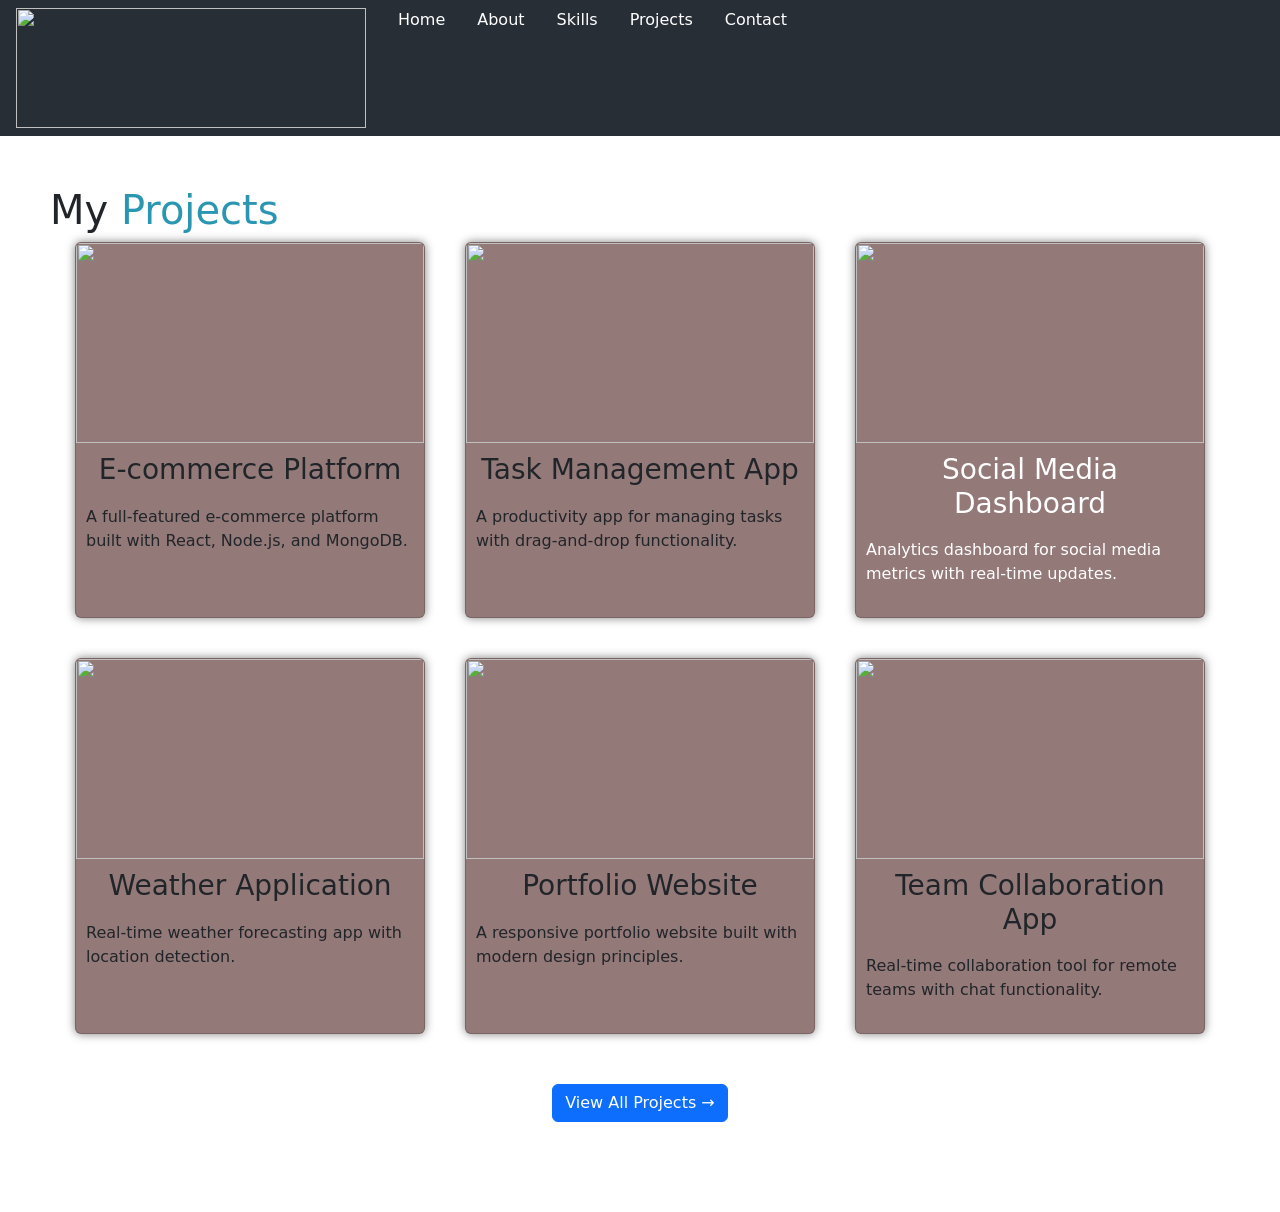
==== projects.html @ bbaca057 "second commit" ====
<!DOCTYPE html>
<html lang="en">
<head>
    <meta charset="UTF-8">
    <meta name="viewport" content="width=device-width, initial-scale=1.0">
    <title>Document</title>
    <link rel="stylesheet" href="https://cdnjs.cloudflare.com/ajax/libs/font-awesome/7.0.1/css/all.min.css" integrity="sha512-2SwdPD6INVrV/lHTZbO2nodKhrnDdJK9/kg2XD1r9uGqPo1cUbujc+IYdlYdEErWNu69gVcYgdxlmVmzTWnetw==" crossorigin="anonymous" referrerpolicy="no-referrer" />
    <link rel="stylesheet" href="https://cdnjs.cloudflare.com/ajax/libs/font-awesome/7.0.1/css/solid.min.css" integrity="sha512-EHa6vH03/Ty92WahM0/tet1Qicl76zihDCkBnFhN3kFGQkC+mc86d7V+6y2ypiLbk3h0beZAGdUpzfMcb06cMg==" crossorigin="anonymous" referrerpolicy="no-referrer" />
    <style>
       body{
    margin:0;
    padding:0;
}

.nav{
    background-color:#272e36;
}
  .nav-link {
    display: block;
    padding: .5rem 1rem;
    color: white !important;
    text-decoration: none;
    transition: color .15s ease-in-out, background-color .15s ease-in-out, border-color .15s ease-in-out;
}

.main{
    background-image:url("https://w0.peakpx.com/wallpaper/414/454/HD-wallpaper-luxury-dark-black-gradient-background-business-elegant-presentation-banner-2434209-vector-art-at-vecteezy.jpg");
    background-size:cover;
    background-position:center;
    min-height:100vh;
    padding:50px;
}


}

.content{
    text-align:center;
    color:rgb(221, 205, 205);
    margin-bottom:50px;
}

.flex{
    display:flex;
    flex-wrap:wrap;
    justify-content:center;
    gap:40px;
    max-width:1200px;
    margin:auto;
}

.card{
    width:350px;
    background:#101827;
    color:white;
    border-radius:15px;
    overflow:hidden;
    box-shadow:0px 0px 10px rgba(0,0,0,0.5);
}

.card img{
    width:100%;
    height:200px;
    object-fit:cover;
}

.card h3{
    padding:10px;
}

.card p{
    padding:0 10px 15px;
}

.button{
    display:flex;
    justify-content:center;
    align-items:center;
    margin-top:50px;
    padding-bottom:40px;
}
    </style>
    
<link href="https://cdn.jsdelivr.net/npm/bootstrap@5.0.2/dist/css/bootstrap.min.css" rel="stylesheet" integrity="sha384-EVSTQN3/azprG1Anm3QDgpJLIm9Nao0Yz1ztcQTwFspd3yD65VohhpuuCOmLASjC" crossorigin="anonymous">
<script src="https://cdn.jsdelivr.net/npm/bootstrap@5.0.2/dist/js/bootstrap.bundle.min.js" integrity="sha384-MrcW6ZMFYlzcLA8Nl+NtUVF0sA7MsXsP1UyJoMp4YLEuNSfAP+JcXn/tWtIaxVXM" crossorigin="anonymous"></script>
<script src="https://cdn.jsdelivr.net/npm/@popperjs/core@2.9.2/dist/umd/popper.min.js" integrity="sha384-IQsoLXl5PILFhosVNubq5LC7Qb9DXgDA9i+tQ8Zj3iwWAwPtgFTxbJ8NT4GN1R8p" crossorigin="anonymous"></script>
<script src="https://cdn.jsdelivr.net/npm/bootstrap@5.0.2/dist/js/bootstrap.min.js" integrity="sha384-cVKIPhGWiC2Al4u+LWgxfKTRIcfu0JTxR+EQDz/bgldoEyl4H0zUF0QKbrJ0EcQF" crossorigin="anonymous"></script>

<body>
    <div class="nav">
 
<ul class="nav justify-content-end">
    <span style="  height: fit-content;
            width: fit-content;">
    <li class="nav-item">
    <a class="nav-link" href="#"><img src=" https://cdn.freebiesupply.com/logos/large/2x/portfolio-logo-svg-vector.svg"height="120px"width="350"></a>
  </li>
  </span>
  <li class="nav-item">
    <a class="nav-link active" aria-current="page" href="portfolio.html">Home</a>
  </li>
  <li class="nav-item">
    <a class="nav-link"href="about.html">About</a>
  </li>
   <li class="nav-item">
    <a class="nav-link" href="skills.html">Skills</a>
  </li>
  <li class="nav-item">
    <a class="nav-link" href="projects.html">Projects</a>
  </li>
  <li class="nav-item">
    <a class="nav-link" href="contact.html">Contact</a>
  </li>
</ul>
   </div>
   <div class="main">

<div class="content">
    <h1> My <span style="color:#2a96b1">Projects</span>
    </h1>
</div>

<div class="flex">

     <div class="card" style="background-color:rgb(148,121,121);">
        <img src="https://ideasplus.in/wp-content/uploads/2023/10/E-Commerce.jpeg" width="194" height="168">
        <h3 align="center">E-commerce Platform</h3>
        <p>A full-featured e-commerce platform built with React, Node.js, and MongoDB.</p>
    </div>

    <div class="card" style="background-color:rgb(148,121,121);">
        <img src="https://www.chanty.com/blog/wp-content/uploads/2020/10/Task-manager-apps-scaled.jpg" width="194" height="168">
        <h3 align="center">Task Management App</h3>
        <p>A productivity app for managing tasks with drag-and-drop functionality.</p>
    </div>

    <div class="card" style="background-color:rgb(148,121,121); color:white;">
        <img src="https://res.cloudinary.com/dz209s6jk/image/upload/f_auto,q_auto,w_700/Challenges/ftdvklbtn6y7ydjxjjuj.jpg" width="194" height="168">
        <h3 align="center">Social Media Dashboard</h3>
        <p>Analytics dashboard for social media metrics with real-time updates.</p>
    </div>

    <div class="card" style="background-color:rgb(148,121,121);">
        <img src="https://mir-s3-cdn-cf.behance.net/project_modules/1400/095906101424887.5f1ecfac8146c.png" width="194" height="168">
        <h3 align="center">Weather Application</h3>
        <p>Real-time weather forecasting app with location detection.</p>
    </div>

    <div class="card" style="background-color:rgb(148,121,121);">
        <img src="https://encrypted-tbn0.gstatic.com/images?q=tbn:ANd9GcTuZmWaZquQclfDTz4FK1MdUCuxkuCFy3HtQw&s" width="194" height="168">
        <h3 align="center">Portfolio Website</h3>
        <p>A responsive portfolio website built with modern design principles.</p>
    </div>

    <div class="card" style="background-color:rgb(148,121,121);">
        <img src="https://encrypted-tbn0.gstatic.com/images?q=tbn:ANd9GcT1okNk2k7bA33Zvg1XI8U2U200meq0KZHFlA&s" width="194" height="168">
        <h3 align="center">Team Collaboration App</h3>
        <p>Real-time collaboration tool for remote teams with chat functionality.</p>
    </div>

</div>
<div class="button">
    <button class="btn btn-primary">
        View All Projects →
    </button>
</div>
</div>



</body>
</html>
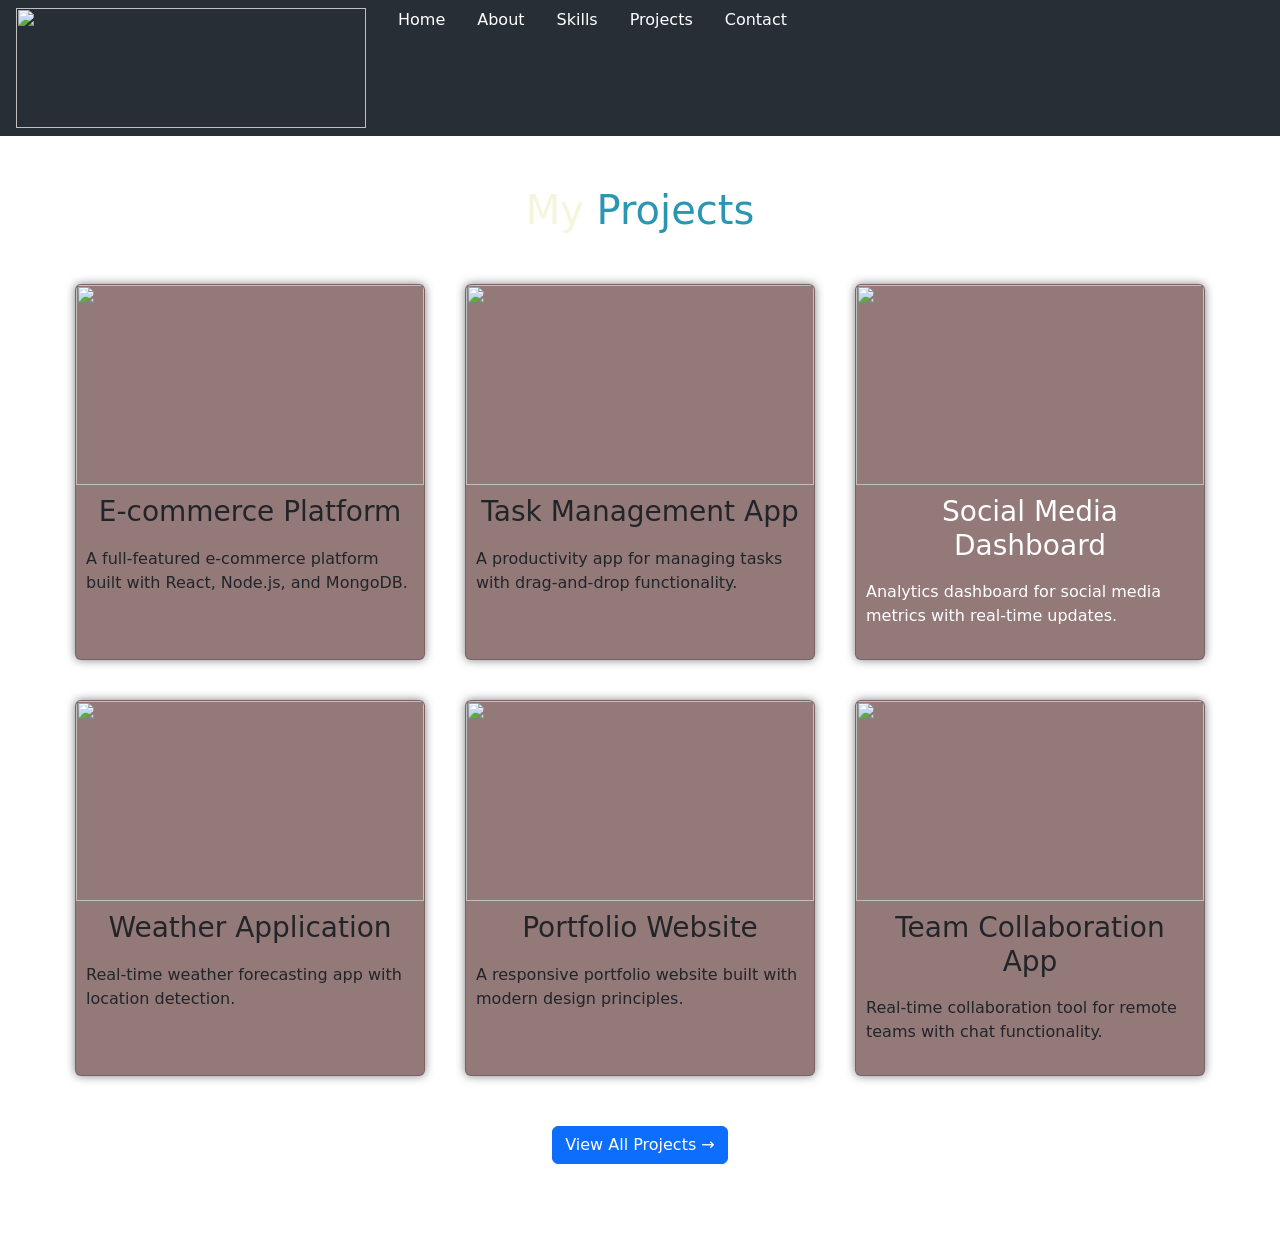
==== commit b27799c3: "Second commit" ====
--- a/projects.html
+++ b/projects.html
@@ -32,10 +32,8 @@
 }
 
 
-}
 
 .content{
-    text-align:center;
     color:rgb(221, 205, 205);
     margin-bottom:50px;
 }
@@ -116,8 +114,10 @@
    <div class="main">
 
 <div class="content">
-    <h1> My <span style="color:#2a96b1">Projects</span>
+    <span style="text-align: center;">
+    <h1 style="color:beige"> My <span style="color:#2a96b1">Projects</span>
     </h1>
+    </span>
 </div>
 
 <div class="flex">
